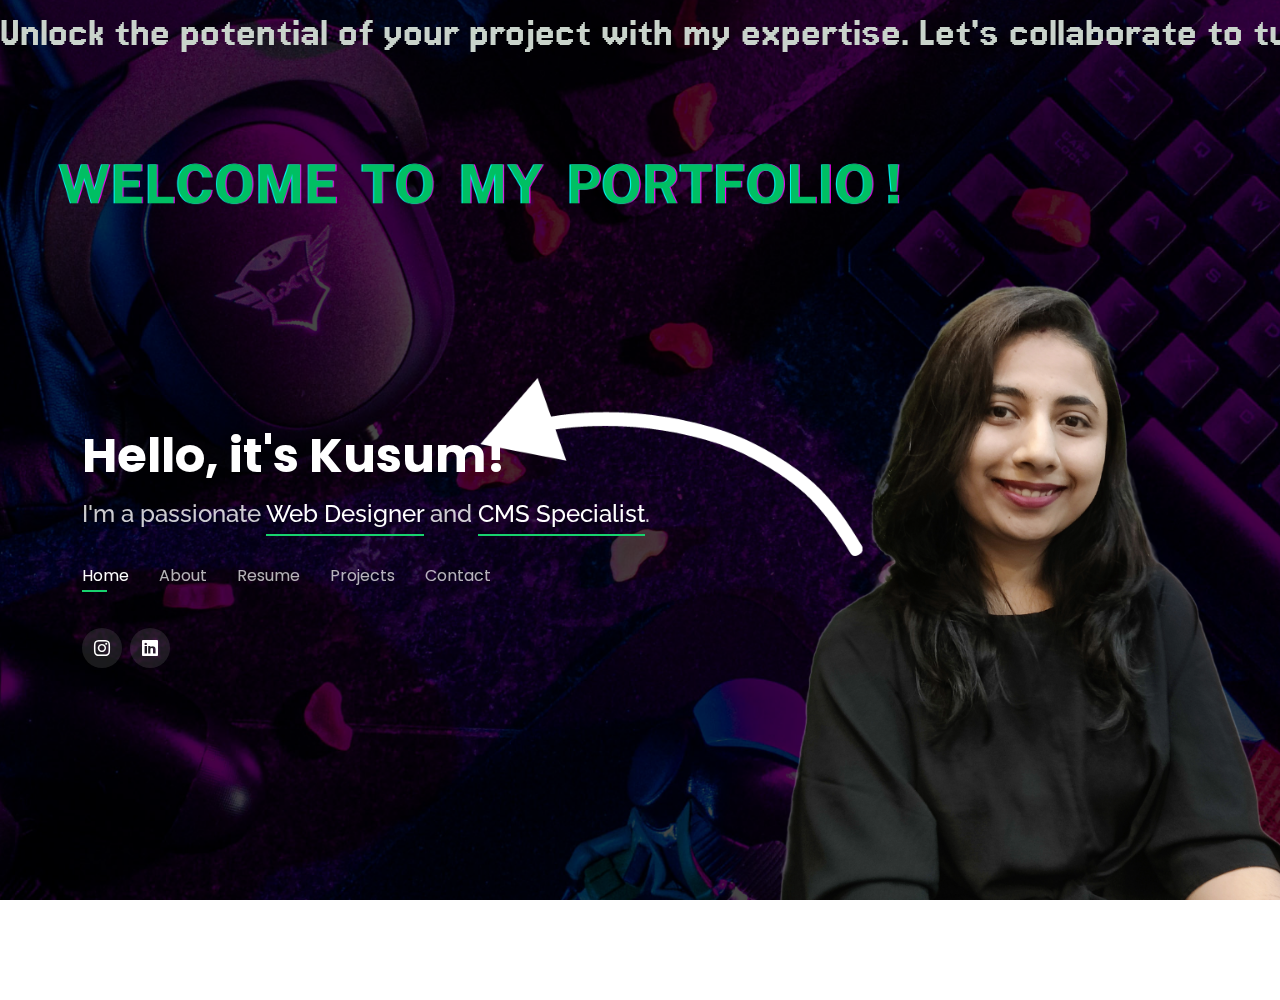
==== Kusum-Portfolio-Website/Personal/index.html @ 06bb93b2 "Files Extracted" ====
<!DOCTYPE html>
<html lang="en">

<head>
  <meta charset="utf-8">
  <meta content="width=device-width, initial-scale=1.0" name="viewport">

  <title>Kusum Portfolio</title>
  <meta content="" name="description">
  <meta content="" name="keywords">

  <!-- Favicons -->
  <link href="assets/img/favicon.png" rel="icon">
  <link href="assets/img/apple-touch-icon.png" rel="apple-touch-icon">

  <!-- Google Fonts -->
  <link href="https://fonts.googleapis.com/css?family=Open+Sans:300,300i,400,400i,600,600i,700,700i|Raleway:300,300i,400,400i,500,500i,600,600i,700,700i|Poppins:300,300i,400,400i,500,500i,600,600i,700,700i" rel="stylesheet">

  <!-- Vendor CSS Files -->
  <link href="assets/vendor/bootstrap/css/bootstrap.min.css" rel="stylesheet">
  <link href="assets/vendor/bootstrap-icons/bootstrap-icons.css" rel="stylesheet">
  <link href="assets/vendor/boxicons/css/boxicons.min.css" rel="stylesheet">
  <link href="assets/vendor/glightbox/css/glightbox.min.css" rel="stylesheet">
  <link href="assets/vendor/remixicon/remixicon.css" rel="stylesheet">
  <link href="assets/vendor/swiper/swiper-bundle.min.css" rel="stylesheet">

  <!-- Template Main CSS File -->
  <link href="assets/css/style.css" rel="stylesheet">
  <link rel="preconnect" href="https://fonts.googleapis.com">
<link rel="preconnect" href="https://fonts.gstatic.com" crossorigin>
<link href="https://fonts.googleapis.com/css2?family=Jersey+15&display=swap" rel="stylesheet">

  <!-- =======================================================
  * Template Name: Personal
  * Template URL: https://bootstrapmade.com/personal-free-resume-bootstrap-template/
  * Updated: Mar 17 2024 with Bootstrap v5.3.3
  * Author: BootstrapMade.com
  * License: https://bootstrapmade.com/license/
  ======================================================== -->
  <div class="marquee-container">
   
    <div class="marquee-text">Unlock the potential of your project with my expertise. Let's collaborate to turn your vision into reality.</div>
   
  </div>
</head>


<body> 
<!-- ======= Header ======= --> <header id="header">
<div class="container">
      <h1><a href="index.html">Hello, it's Kusum!</a></h1>
      <!-- Uncomment below if you prefer to use an image logo -->
      <!-- <a href="index.html" class="mr-auto"><img src="assets/img/logo.png" alt="" class="img-fluid"></a> -->
      <h2>I'm a passionate <span>Web Designer</span> and <span>CMS Specialist</span>.</h2>

      <nav id="navbar" class="navbar">
        <ul>
          <li><a class="nav-link active" href="#header">Home</a></li>
          <li><a class="nav-link" href="#about">About</a></li>
          <li><a class="nav-link" href="#resume">Resume</a></li>
          <li><a class="nav-link" href="#services">Projects</a></li>
          <li><a class="nav-link" href="#contact">Contact</a></li>
        </ul>
        <i class="bi bi-list mobile-nav-toggle"></i>
      </nav><!-- .navbar -->

      <div class="social-links">
        
        <a href="https://www.instagram.com/kusum_bs?igsh=MXcydnZ5b2tia21p" class="instagram"><i class="bi bi-instagram"></i></a>
              <a href="https://www.linkedin.com/in/kusum-b-s-4a1460160" class="linkedin"><i class="bi bi-linkedin"></i></a>
      </div>

    </div>
  </header><!-- End Header -->
 
  <!-- ======= About Section ======= -->
  <section id="about" class="about">

    <!-- ======= About Me ======= -->
    <div class="about-me container">

      <div class="section-title">
        <h2>About</h2>
        <p>Learn more about me</p>
      </div>

      <div class="row">
        <div class="col-lg-4" data-aos="fade-right">
          <img src="assets/img/about-image.png" class="img-fluid" alt="">
        </div>
        <div class="col-lg-8 pt-4 pt-lg-0 content" data-aos="fade-left">
          <h3>Web Designer &amp; CMS Specialist</h3>
          <br>
          <div class="row">
            <div class="col-lg-6">
              <ul>
                <li><i class="bi bi-chevron-right"></i> <strong>Birthday:</strong> <span>27th September 1997</span></li>
                <li><i class="bi bi-chevron-right"></i> <strong>Website:</strong> <span><a href="https://github.com/kusum-bs">https://github.com/kusum-bs</a> </span></li>
                <li><i class="bi bi-chevron-right"></i> <strong>Phone:</strong> <span>+49 15510770056</span></li>
                <li><i class="bi bi-chevron-right"></i> <strong>Address:</strong> <span>Waldstraße 56, 10551 Berlin</span></li>
                <li><i class="bi bi-chevron-right"></i> <strong>Languages:</strong> <span>English(Professional), Hindi(Native speaker), Kannada(Native speaker) and German(Learning A1) </span></li>
                
              </ul>
            </div>
            <div class="col-lg-6">
              <ul>
                <li><i class="bi bi-chevron-right"></i> <strong>Age:</strong> <span>26 years</span></li>
                <li><i class="bi bi-chevron-right"></i> <strong>Degree:</strong> <span>Bachelor of Engineering</span></li>
                <li><i class="bi bi-chevron-right"></i> <strong>Branch/Stream:</strong> <span>Computer Science</span></li>
                <li><i class="bi bi-chevron-right"></i> <strong>Email:</strong> <span><a href="mailto:kusumbs24@gmail.com">kusumbs24@gmail.com</a> </span></li>
                <li><i class="bi bi-chevron-right"></i> <strong>LinkedIn:</strong> <span><a href="www.linkedin.com/in/kusum-b-s-4a1460160">Profile link</a></span></li>
              </ul>
            </div>
          </div><br>
          
        </div>
      </div>

    </div><!-- End About Me --> 

    <!-- ======= Counts ======= -->
    

    <!-- ======= Skills  ======= -->
    <div class="skills container">

      <div class="section-title">
        <h2>Skills</h2>
      </div>

      <div class="row skills-content">

        <div class="col-lg-6">

          <div class="progress">
            <span class="skill">Content Management <i class="val">100%</i></span>
            <div class="progress-bar-wrap">
              <div class="progress-bar" role="progressbar" aria-valuenow="100" aria-valuemin="0" aria-valuemax="100"></div>
            </div>
          </div>
          <div class="progress">
            <span class="skill">HTML <i class="val">100%</i></span>
            <div class="progress-bar-wrap">
              <div class="progress-bar" role="progressbar" aria-valuenow="100" aria-valuemin="0" aria-valuemax="100"></div>
            </div>
          </div>

          <div class="progress">
            <span class="skill">CSS <i class="val">90%</i></span>
            <div class="progress-bar-wrap">
              <div class="progress-bar" role="progressbar" aria-valuenow="90" aria-valuemin="0" aria-valuemax="100"></div>
            </div>
          </div>

          <div class="progress">
            <span class="skill">JavaScript <i class="val">75%</i></span>
            <div class="progress-bar-wrap">
              <div class="progress-bar" role="progressbar" aria-valuenow="75" aria-valuemin="0" aria-valuemax="100"></div>
            </div>
          </div>

        </div>

        <div class="col-lg-6">

          <div class="progress">
            <span class="skill">ReactJS <i class="val">60%</i></span>
            <div class="progress-bar-wrap">
              <div class="progress-bar" role="progressbar" aria-valuenow="60" aria-valuemin="0" aria-valuemax="100"></div>
            </div>
          </div>

          <div class="progress">
            <span class="skill">AEM/Wordpress/Sitecore/CMS <i class="val">90%</i></span>
            <div class="progress-bar-wrap">
              <div class="progress-bar" role="progressbar" aria-valuenow="90" aria-valuemin="0" aria-valuemax="100"></div>
            </div>
          </div>

          <div class="progress">
            <span class="skill">SEO <i class="val">80%</i></span>
            <div class="progress-bar-wrap">
              <div class="progress-bar" role="progressbar" aria-valuenow="80" aria-valuemin="0" aria-valuemax="100"></div>
            </div>
          </div>
          <div class="progress">
            <span class="skill">Batchscript Automation <i class="val">70%</i></span>
            <div class="progress-bar-wrap">
              <div class="progress-bar" role="progressbar" aria-valuenow="70" aria-valuemin="0" aria-valuemax="100"></div>
            </div>
          </div>

        </div>

      </div>

    </div><!-- End Skills -->

    <!-- ======= Interests ======= -->
    <div class="interests container">

      <div class="section-title">
        <h2>Interests</h2>
      </div>

      <div class="row">
        <div class="col-lg-3 col-md-4">
          <div class="icon-box">
            <i class="ri-code-box-line" style="color: #ffbb2c;"></i>
            <h3>Coding</h3>
          </div>
        </div>
        <div class="col-lg-3 col-md-4 mt-4 mt-md-0">
          <div class="icon-box">
            <i class="ri-bowl-fill" style="color: #5578ff;"></i>
            <h3>Cooking</h3>
          </div>
        </div>
        <div class="col-lg-3 col-md-4 mt-4 mt-md-0">
          <div class="icon-box">
            <i class="ri-cup-fill" style="color: #e80368;"></i>
            <h3>Coffee</h3>
          </div>
        </div>
        <div class="col-lg-3 col-md-4 mt-4 mt-lg-0">
          <div class="icon-box">
            <i class="ri-paint-fill" style="color: #e361ff;"></i>
            <h3>Mandala Art</h3>
          </div>
        </div>
        <div class="col-lg-3 col-md-4 mt-4">
          <div class="icon-box">
            <i class="ri-quill-pen-fill" style="color: #47aeff;"></i>
            <h3>Writing</h3>
          </div>
        </div>
        <div class="col-lg-3 col-md-4 mt-4">
          <div class="icon-box">
            <i class="ri-book-open-line" style="color: #ffa76e;"></i>
            <h3>Reading</h3>
          </div>
        </div>
        <div class="col-lg-3 col-md-4 mt-4">
          <div class="icon-box">
            <i class="ri-battery-charge-fill" style="color: #11dbcf;"></i>
            <h3>Learning</h3>
          </div>
        </div>
        <div class="col-lg-3 col-md-4 mt-4">
          <div class="icon-box">
            <i class="ri-earth-fill" style="color: #4233ff;"></i>
            <h3>Languages</h3>
          </div>
        </div>
        
      </div>

    </div><!-- End Interests -->

    <!-- ======= Testimonials ======= -->
   
  </section><!-- End About Section -->

  <!-- ======= Resume Section ======= -->
  <section id="resume" class="resume">
    <div class="container">

      <div class="section-title">
        <h2>Resume</h2>
        <p>Check My Resume</p>
      </div>

      <div class="row">
        <div class="col-lg-6">
          <h3 class="resume-title">Summary</h3>
          <div class="resume-item pb-0">
            <h4>Kusum BS</h4>
            <p><em>I specialize in content management, boasting 5 years of mastery with Adobe Experience Manager, enhancing campaign efficiency. Additionally, I'm proficient in Agile leadership and CMS operations, while excelling in web development with HTML, CSS, JavaScript, and batch script automation.</em>  
            </p>
        
          </div>

          <h3 class="resume-title">Education</h3>
          <div class="resume-item">
            <h4>Bachelor of Engineering in Computer Science</h4>
            <h5>2015 - 2019</h5>
            <p><em>Visvesvaraya Technological University (VTU) Belagavi, India </em></p>
          </div>
          <h3 class="resume-title">Certifications &amp; Learning</h3>
          <div class="resume-item">
            <h4>Meta - Introduction to Front End Development</h4>
            <h5>Coursera - 2024</h5>
            
          </div>
          <div class="resume-item">
            <h4>Meta – Programming with JavaScript</h4>
            <h5>Coursera - 2024</h5>
            
          </div>
          <div class="resume-item">
            <h4>HTML Essential Learning</h4>
            <h5>LinkedIn - 2024</h5>
            
          </div>
          <div class="resume-item">
            <h4>Adobe Experience Manager Business Practitioner professional ADO-E126 - Completed with 96%</h4>
            <h5>Udemy - 2024</h5>
            
          </div>
          <div class="resume-item">
            <h4>JavaScript Bootcamp</h4>
            <h5>Codekaro - 2023</h5>
          </div>
          <h3 class="resume-title">Technologies used</h3>
          <div class="resume-item">
            <p>AEM 6.5, Sitecore CMS (learning), Typo3 CMS (learning), DAM, Brightcove, Workfront, JIRA, Confluence, Figma, Atlassian suite, ServiceNow, Akamai- Cache flush and Redirect, LIONBRIDGE- Translation tool, Scene 7- Asset upload.</p>
            
          </div>

          <h3 class="resume-title">Download CV here</h3>
          <div class="resume-item">
          <a class = "cta-button" href = "assets/Kusum-BS-CV.pdf">Download CV</a></div>
        </div>

        <div class="col-lg-6">
          <h3 class="resume-title">Professional Experience</h3>
          <div class="resume-item">
            <h4>Senior Analyst - CMS</h4>
            <h5>April 2023 - February 2024</h5>
            <p><em>Merkle Inc. Bangalore, India </em></p>
            <p>
            <ul>
              <li>Managing digital campaigns promotions, and end-of-promotion activities for a Global Lighting Industry client using Adobe Experience Manager (AEM) based on seasonal, weekly, and monthly schedules.</li>
              <li>Executed 200-500 asset uploads to DAM, implementing batch scripting for file renaming automation, reducing processing time from 60 to 15 minutes with technical precision. </li>
              <li>Managing and designing websites using Agile Scrum methodology. Conducting Manual Testing of websites across different environments such as Preview, Staging, and Live. </li>
              <li>Executed Batch scripts to automate the file renaming process, reducing the time by 75%.</li>
            </ul>
            </p>
          </div>
          <div class="resume-item">
            <h4>Senior Content Manager</h4>
            <h5>November 2021 - March 2023</h5>
            <p><em>Tech Mahindra Pvt. Ltd. Bangalore, India</em></p>
            <p>
            <ul>
              <li>Executed content updates and Global rollouts across Cloud Industry client websites and digital channels. Skilled in generating monthly reports for sites and assets through Bulk Editor, facilitating thorough tracking and analysis.
                </li>
              <li>I've acquired a solid grasp of various AEM modules like Web Content Management (WCM) and Digital Asset Management (DAM).</li>
              <li>Utilizing the Language Copy and Live Copy functionalities for Multi-site Management (MSM).</li>
              <li>Professionally experienced in coordinating international operations, working closely with clients from Europe, APAC, and the US.</li>
            </ul>
            </p>
          </div>
          <div class="resume-item">
            <h4>Junior Engineer – Content management</h4>
            <h5>June 2019 - September 2021</h5>
            <p><em>Mindtree Pvt. Ltd. Bangalore, India</em></p>
            <p>
            <ul>
              <li>Effectively led FinTech campaigns across global regions, demonstrating exceptional leadership. Delivered high client value with a 97% first-time accuracy rate through collaborative teamwork.
                </li>
              <li>Ran Vanity URL redirection using Akamai and edited media assets with Brightcove. Collaborated with marketing and design teams to develop site content, layout, and style.
                </li>
              <li>Implemented and updated websites using AEM technology, incorporating HTML and CSS, and ensured successful content publishing on live platforms to meet market needs.</li>
              <li>Delegate tasks to the 7 members of the authoring team and provide counsel on all aspects of the project.</li>
            </ul>
            </p>
          </div>
        </div>
      </div>

    </div>
  </section><!-- End Resume Section -->

  <!-- ======= Services Section ======= -->
  <section id="services" class="services">
    <div class="container">

      <div class="section-title">
        <h2>Projects</h2>
        <p>My Projects</p>
      </div>

      <div class="row">
        <div class="col-lg-4 col-md-6 d-flex align-items-stretch">
          <div class="icon-box">
            <div class="icon"><i class="bx bxl-dribbble"></i></div>
            <h4><a href="">Interior Design Website</a></h4>
            <p>•	Engaged in a real-time project involving website development, leveraging the robust capabilities of the Laravel PHP Framework for enhanced efficiency and scalability.</p>
          </div>
        </div>

        <div class="col-lg-4 col-md-6 d-flex align-items-stretch mt-4 mt-md-0">
          <div class="icon-box">
            <div class="icon"><i class="bx bx-file"></i></div>
            <h4><a href="">Batchscript Automation</a></h4>
            <p>Created Bat Files to rename, append current system date and manually append date at the first place for all types of file names as per DAM standard naming convention.</p>
            <i>(private file on github)</i>
          </div>
        </div>

      

      </div>

    </div>
  </section><!-- End Services Section -->

 

  <!-- ======= Contact Section ======= -->
  <section id="contact" class="contact">
    <div class="container">

      <div class="section-title">
        <h2>Contact</h2>
        <p>Contact Me</p>
      </div>

      <div class="row mt-2">

        <div class="col-md-6 d-flex align-items-stretch">
          <div class="info-box">
            <i class="bx bx-map"></i>
            <h3>My Address</h3>
            <p>Waldstraße 56, 10551 Berlin</p>
          </div>
        </div>

        <div class="col-md-6 mt-4 mt-md-0 d-flex align-items-stretch">
          <div class="info-box">
            <i class="bx bx-share-alt"></i>
            <h3>Social Profiles</h3>
            <div class="social-links">
              <a href="https://www.instagram.com/kusum_bs?igsh=MXcydnZ5b2tia21p" class="instagram"><i class="bi bi-instagram"></i></a>
              <a href="https://www.linkedin.com/in/kusum-b-s-4a1460160" class="linkedin"><i class="bi bi-linkedin"></i></a>
            </div>
          </div>
        </div>

        <div class="col-md-6 mt-4 d-flex align-items-stretch">
          <div class="info-box">
            <i class="bx bx-envelope"></i>
            <h3>Email Me</h3>
            <p>kusumbs24@gmail.com</p>
          </div>
        </div>
        <div class="col-md-6 mt-4 d-flex align-items-stretch">
          <div class="info-box">
            <i class="bx bx-phone-call"></i>
            <h3>Call Me</h3>
            <p>+49 15510770056</p>
          </div>
        </div>
      </div>

      <form action="forms/contact.php" method="post" role="form" class="php-email-form mt-4">
        <div class="row">
          <div class="col-md-6 form-group">
            <input type="text" name="name" class="form-control" id="name" placeholder="Your Name" required>
          </div>
          <div class="col-md-6 form-group mt-3 mt-md-0">
            <input type="email" class="form-control" name="email" id="email" placeholder="Your Email" required>
          </div>
        </div>
        <div class="form-group mt-3">
          <input type="text" class="form-control" name="subject" id="subject" placeholder="Subject" required>
        </div>
        <div class="form-group mt-3">
          <textarea class="form-control" name="message" rows="5" placeholder="Message" required></textarea>
        </div>
        <div class="my-3">
          <div class="loading">Loading</div>
          <div class="error-message"></div>
          <div class="sent-message">Your message has been sent. Thank you!</div>
        </div>
        <div class="text-center"><button type="submit">Send Message</button></div>
      </form>

    </div>
  </section><!-- End Contact Section -->

  

  <!-- Vendor JS Files -->
  <script src="assets/vendor/purecounter/purecounter_vanilla.js"></script>
  <script src="assets/vendor/bootstrap/js/bootstrap.bundle.min.js"></script>
  <script src="assets/vendor/glightbox/js/glightbox.min.js"></script>
  <script src="assets/vendor/isotope-layout/isotope.pkgd.min.js"></script>
  <script src="assets/vendor/swiper/swiper-bundle.min.js"></script>
  <script src="assets/vendor/waypoints/noframework.waypoints.js"></script>
  <script src="assets/vendor/php-email-form/validate.js"></script>

  <!-- Template Main JS File -->
  <script src="assets/js/main.js"></script>

</body>

</html>
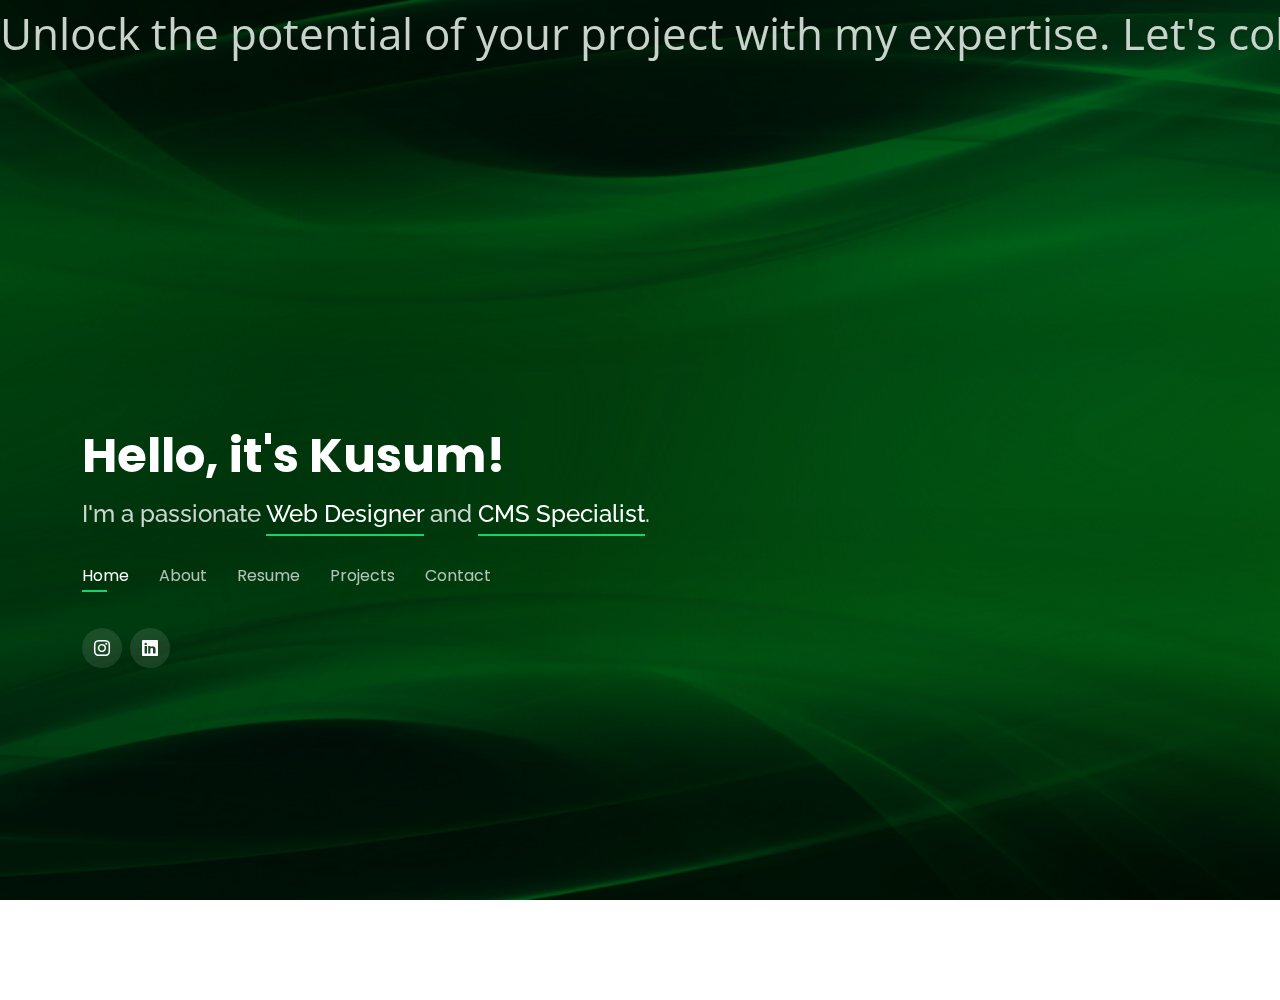
==== commit d9468c07: "Update index.html" ====
--- a/Kusum-Portfolio-Website/Personal/index.html
+++ b/Kusum-Portfolio-Website/Personal/index.html
@@ -6,7 +6,7 @@
   <meta content="width=device-width, initial-scale=1.0" name="viewport">
 
   <title>Kusum Portfolio</title>
-  <meta content="" name="description">
+  <meta content="" name="description">  
   <meta content="" name="keywords">
 
   <!-- Favicons -->
@@ -496,4 +496,4 @@
 
 </body>
 
-</html>+</html>
--- a/Kusum-Portfolio-Website/Personal/assets/css/style.css
+++ b/Kusum-Portfolio-Website/Personal/assets/css/style.css
@@ -20,7 +20,7 @@
   white-space: nowrap;
   color: rgb(201, 211, 203); /* Adjust text color */
   font-size: 44px; /* Adjust font size */
-  font-family: "Jersey 15", sans-serif; /* Specify the arcade gamer font */
+  font-family: "Open Sans", sans-serif; /* Specify the arcade gamer font */
   animation: marquee 10s linear infinite; /* Adjust duration as needed */
 }
 
@@ -65,7 +65,7 @@
 body::before {
   content: "";
   position: fixed;
-  background: #040404 url("../img/bg-final.png") top right no-repeat;
+  background: #040404 url("../img/bgm-img.png") top right no-repeat;
   background-size: cover;
   left: 0;
   right: 0;
@@ -1249,4 +1249,4 @@
 
 .credits a:hover {
   color: #fff;
-}+}
